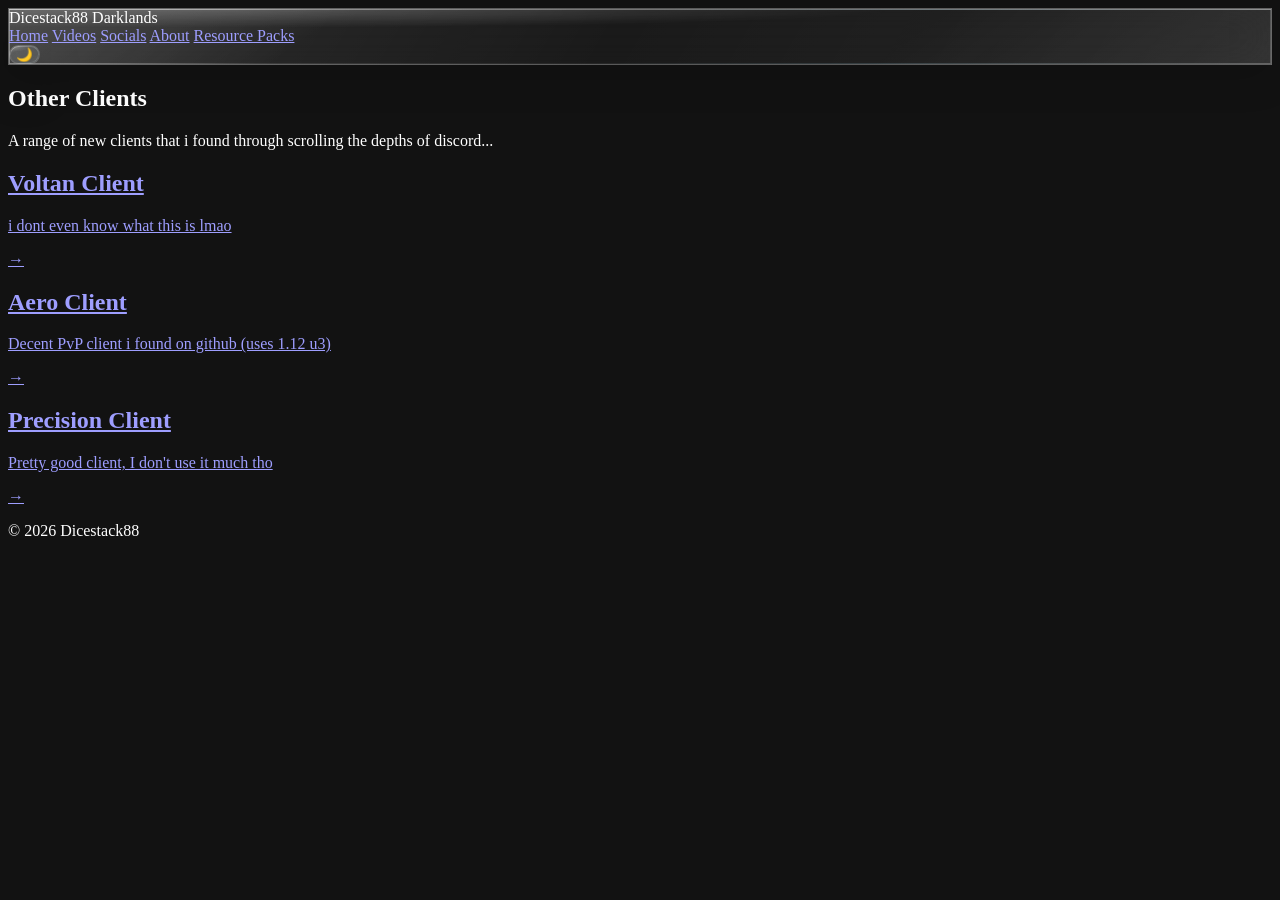
==== otherclients.html @ ae4d4570 "Apply Liquid Glass theme to otherclients.html" ====
<!DOCTYPE html>
<html lang="en">
<head>
  <meta charset="UTF-8">
  <meta name="viewport" content="width=device-width, initial-scale=1.0">
  <title>Clients - Dicestack88 Darklands</title>
  <link rel="stylesheet" href="styles.css">
  <link rel="stylesheet" href="liquid-glass.css">
  <link href="https://fonts.googleapis.com/css2?family=Inter:wght@400;600;700&family=Orbitron:wght@500&display=swap" rel="stylesheet">
</head>
<body>

  <!-- Navbar -->
  <header class="navbar">
    <div class="logo">Dicestack88 Darklands</div>
    <nav>
      <a href="index.html">Home</a>
      <a href="videos.html">Videos</a>
      <a href="socials.html">Socials</a>
      <a href="about.html">About</a>
      <a href="resourcepacks.html">Resource Packs</a>
    </nav>
    <button id="themeToggle" class="theme-toggle" title="Toggle dark/light mode" aria-label="Toggle dark/light mode">🌙</button>
  </header>

  <!-- Animated Background -->
  <div class="animated-bg">
    <div class="gradient-orb orb-1"></div>
    <div class="gradient-orb orb-2"></div>
    <div class="gradient-orb orb-3"></div>
  </div>

  <!-- Page Content -->
  <section class="page">
    <h1>Other Clients</h1>
    <p>A range of new clients that i found through scrolling the depths of discord...</p>

    <div class="client-list">

      <a href="https://dicestack88.github.io/files/voltan-launcher.html" class="client-card resent">
        <div>
          <h2>Voltan Client</h2>
          <p>i dont even know what this is lmao</p>
        </div>
        <span class="launch">→</span>
      </a>

      <a href="https://dicestack88.github.io/AeroClient" class="client-card eb">
        <div>
          <h2>Aero Client</h2>
          <p>Decent PvP client i found on github (uses 1.12 u3)</p>
        </div>
        <span class="launch">→</span>
      </a>

      <a href="https://dicestack88.github.io/PrecisionOffline.html" class="client-card modern">
        <div>
          <h2>Precision Client</h2>
          <p>Pretty good client, I don't use it much tho</p>
        </div>
        <span class="launch">→</span>
      </a>

    </div>
  </section>

  <!-- Footer -->
  <footer class="footer">
    <p>© 2026 Dicestack88</p>
  </footer>

  <script src="theme.js"></script>
  <script src="liquid-glass.js"></script>
</body>
</html>
---- liquid-glass.css ----
/* Liquid Glass — progressive enhancement for Dicestack88 Darklands.
   Uses layered lighting, edge reflections, displacement refraction and pointer-responsive highlights. */
:root {
  --lg-tint: rgba(235, 246, 255, .075);
  --lg-tint-strong: rgba(235, 246, 255, .13);
  --lg-edge: rgba(255, 255, 255, .28);
  --lg-edge-soft: rgba(255, 255, 255, .11);
  --lg-shadow: 0 18px 55px rgba(0, 0, 0, .24), inset 0 1px 0 rgba(255,255,255,.2);
  --lg-blur: 24px;
}
body.light-mode {
  --lg-tint: rgba(255,255,255,.43);
  --lg-tint-strong: rgba(255,255,255,.62);
  --lg-edge: rgba(255,255,255,.8);
  --lg-edge-soft: rgba(25,45,65,.12);
  --lg-shadow: 0 18px 55px rgba(35,55,80,.12), inset 0 1px 0 rgba(255,255,255,.9);
}
html { color-scheme: dark; }
body.light-mode { color-scheme: light; }

/* The filter is injected by liquid-glass.js. Keep effects on the glass surface,
   not on the text, so labels stay sharp and accessible. */
.lg-surface, .navbar, .glass-card, .card, .experience-panel, .feature-card,
.theme-toggle, .btn, .panel, .yt-card, .split-card, .player-box, .cta-inner,
.stat, .hero-badge, .tag, .status {
  position: relative;
  isolation: isolate;
  background-color: var(--lg-tint);
  border: 1px solid var(--lg-edge-soft);
  box-shadow: var(--lg-shadow);
  -webkit-backdrop-filter: blur(var(--lg-blur)) saturate(1.65);
  backdrop-filter: blur(var(--lg-blur)) saturate(1.65);
}
.navbar, body > nav {
  border-color: var(--lg-edge);
  background: linear-gradient(120deg, rgba(255,255,255,.13), rgba(255,255,255,.035) 48%, rgba(255,255,255,.085));
  box-shadow: 0 10px 40px rgba(0,0,0,.15), inset 0 1px 0 rgba(255,255,255,.34), inset 0 -1px 0 rgba(255,255,255,.06);
}
.navbar::before, .glass-card::before, .card::before, .experience-panel::before,
.feature-card::before, .theme-toggle::before, .btn::before, .panel::before,
.yt-card::before, .split-card::before, .player-box::before, .cta-inner::before,
.stat::before, .hero-badge::before, .tag::before, .status::before, .lg-surface::before {
  content: "";
  position: absolute;
  inset: 0;
  z-index: -1;
  pointer-events: none;
  border-radius: inherit;
  background:
    radial-gradient(140% 90% at var(--lg-x, 18%) var(--lg-y, 0%), rgba(255,255,255,.26), transparent 38%),
    linear-gradient(145deg, rgba(255,255,255,.18), transparent 26%, transparent 68%, rgba(255,255,255,.075));
  opacity: .85;
}
.navbar::after, .glass-card::after, .card::after, .experience-panel::after,
.feature-card::after, .theme-toggle::after, .btn::after, .panel::after,
.yt-card::after, .split-card::after, .player-box::after, .cta-inner::after,
.stat::after, .hero-badge::after, .tag::after, .status::after, .lg-surface::after {
  content: "";
  position: absolute;
  inset: 0;
  z-index: -1;
  pointer-events: none;
  border-radius: inherit;
  padding: 1px;
  background: linear-gradient(135deg, rgba(255,255,255,.62), rgba(255,255,255,.08) 23%, transparent 48%, rgba(135,220,255,.16) 70%, rgba(255,255,255,.28));
  -webkit-mask: linear-gradient(#000 0 0) content-box, linear-gradient(#000 0 0);
  -webkit-mask-composite: xor;
  mask-composite: exclude;
  opacity: .7;
}
.glass-card, .card, .feature-card, .panel, .yt-card, .split-card, .player-box, .stat {
  overflow: hidden;
  border-radius: 24px;
  transition: transform .35s cubic-bezier(.2,.8,.2,1), box-shadow .35s ease, border-color .35s ease, background-color .35s ease;
}
.glass-card:hover, .card:hover, .feature-card:hover, .panel:hover, .yt-card:hover,
.split-card:hover, .player-box:hover {
  transform: translateY(-4px);
  border-color: rgba(255,255,255,.4);
  box-shadow: 0 24px 65px rgba(0,0,0,.3), inset 0 1px 0 rgba(255,255,255,.28);
}
.theme-toggle, .btn, .hero-badge, .tag, .status {
  border-radius: 999px;
}
.theme-toggle, .btn {
  overflow: hidden;
  -webkit-backdrop-filter: blur(28px) saturate(1.8);
  backdrop-filter: blur(28px) saturate(1.8);
}
button, a, .glass-card, .card, .yt-card { -webkit-tap-highlight-color: transparent; }
button:focus-visible, a:focus-visible {
  outline: 2px solid rgba(130,220,255,.95);
  outline-offset: 4px;
}
.animated-bg { filter: saturate(1.18); }
.gradient-orb { opacity: .36; }
.hero-title, .hero h1 { text-wrap: balance; }
.footer { border-color: var(--lg-edge-soft); }
body.light-mode .navbar, body.light-mode > nav {
  background: linear-gradient(120deg, rgba(255,255,255,.76), rgba(255,255,255,.43) 48%, rgba(255,255,255,.62));
}
body.light-mode .glass-card, body.light-mode .card, body.light-mode .experience-panel,
body.light-mode .feature-card, body.light-mode .theme-toggle, body.light-mode .panel,
body.light-mode .yt-card, body.light-mode .split-card, body.light-mode .player-box,
body.light-mode .cta-inner, body.light-mode .stat {
  color: #101820;
}
/* Apple-like floating dock treatment on the standalone creator page. */
body > nav {
  border-radius: 0 0 26px 26px;
}
.yt-card .thumb, .player-box img { border-radius: 18px; }
@supports (backdrop-filter: blur(1px)) {
  .navbar, .glass-card, .card, .experience-panel, .feature-card, .theme-toggle,
  .btn, .panel, .yt-card, .split-card, .player-box, .cta-inner, .stat, .hero-badge, .tag, .status {
    backdrop-filter: blur(var(--lg-blur)) saturate(1.7);
  }
}
@media (max-width: 700px) {
  :root { --lg-blur: 18px; }
  .navbar { padding-left: 18px !important; padding-right: 18px !important; }
  .glass-card, .card, .feature-card, .panel, .yt-card, .split-card, .player-box { border-radius: 20px; }
}
@media (prefers-reduced-motion: reduce) {
  *, *::before, *::after { scroll-behavior: auto !important; animation-duration: .01ms !important; animation-iteration-count: 1 !important; transition-duration: .01ms !important; }
}
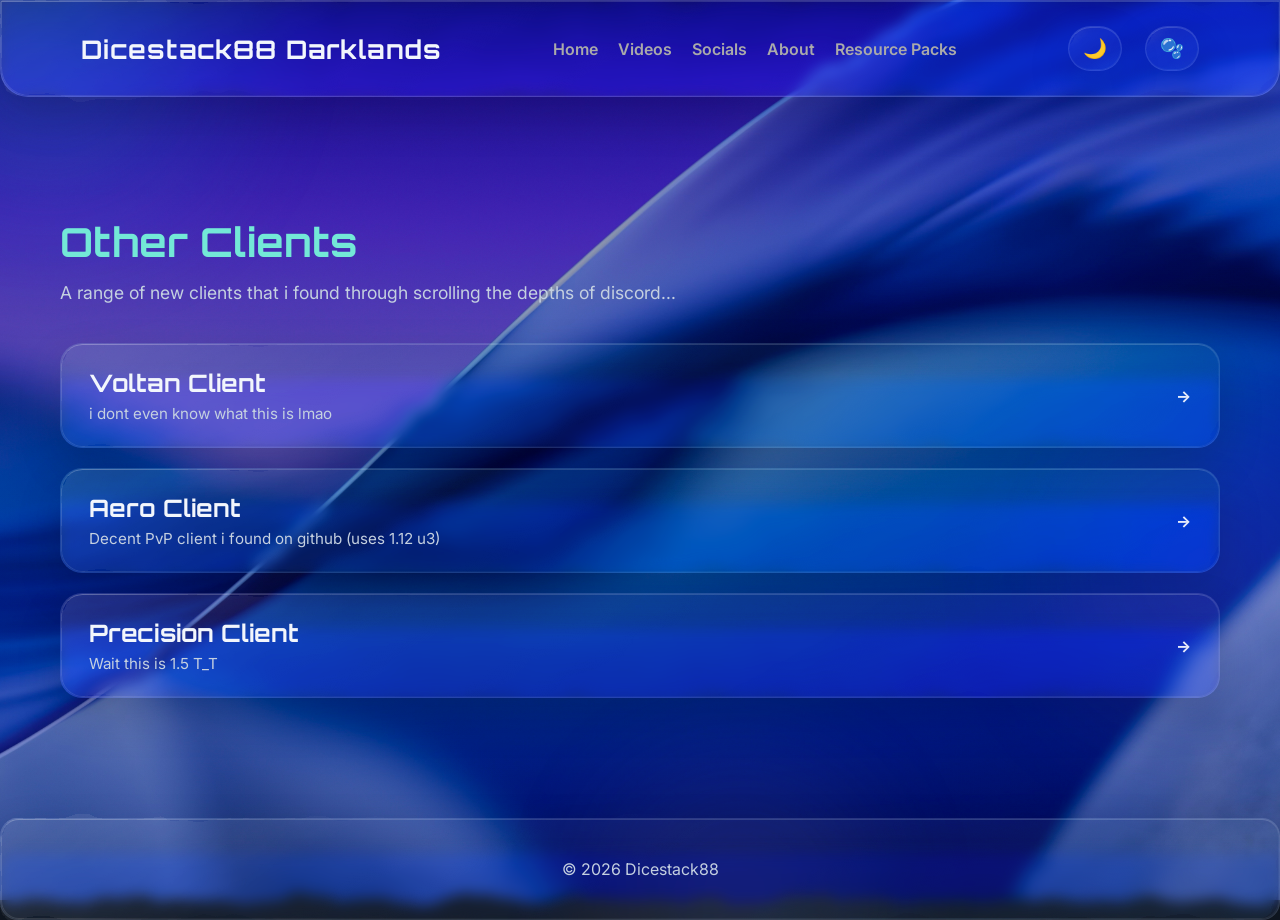
==== commit df2331aa: "w" ====
--- a/otherclients.html
+++ b/otherclients.html
@@ -56,7 +56,7 @@
       <a href="https://dicestack88.github.io/PrecisionOffline.html" class="client-card modern">
         <div>
           <h2>Precision Client</h2>
-          <p>Pretty good client, I don't use it much tho</p>
+          <p>Wait this is 1.5 T_T</p>
         </div>
         <span class="launch">→</span>
       </a>
--- a/styles.css
+++ b/styles.css
@@ -0,0 +1,1103 @@
+@import url('https://fonts.googleapis.com/css2?family=Inter:wght@400;600;700&family=Orbitron:wght@500&display=swap');
+
+/* ===== CSS Variables ===== */
+:root {
+  --primary: #00ffbf;
+  --primary-dark: #00cc99;
+  --bg: #101722;
+  --bg-light: #202c3b;
+  --text: #ffffff;
+  --text-muted: #aaa;
+  --glass-bg: rgba(255, 255, 255, 0.1);
+  --glass-border: rgba(255, 255, 255, 0.2);
+}
+
+body.light-mode {
+  --primary: #00cc99;
+  --primary-dark: #009977;
+  --bg: #f3f7fc;
+  --bg-light: #ffffff;
+  --text: #1a1a1a;
+  --text-muted: #555;
+  --glass-bg: rgba(0, 0, 0, 0.05);
+  --glass-border: rgba(0, 0, 0, 0.1);
+}
+
+/* ===== Global ===== */
+* {
+  margin: 0;
+  padding: 0;
+  box-sizing: border-box;
+}
+
+html {
+  scroll-behavior: smooth;
+}
+
+body {
+  font-family: 'Inter', sans-serif;
+  background: var(--bg);
+  color: var(--text);
+  transition: background 0.5s ease, color 0.5s ease;
+  position: relative;
+  overflow-x: hidden;
+}
+
+a {
+  text-decoration: none;
+  color: var(--text);
+}
+
+/* ===== Animated Background ===== */
+.animated-bg {
+  position: fixed;
+  top: 0;
+  left: 0;
+  width: 100%;
+  height: 100%;
+  z-index: -1;
+  pointer-events: none;
+  background: var(--bg);
+}
+
+.gradient-orb {
+  position: absolute;
+  border-radius: 50%;
+  filter: blur(80px);
+  opacity: 0.3;
+  animation: float 20s ease-in-out infinite;
+}
+
+.orb-1 {
+  width: 300px;
+  height: 300px;
+  background: linear-gradient(135deg, #00ffbf, #00cc99);
+  top: -100px;
+  left: -100px;
+  animation-duration: 20s;
+}
+
+.orb-2 {
+  width: 250px;
+  height: 250px;
+  background: linear-gradient(135deg, #0099ff, #00ffbf);
+  top: 50%;
+  right: -50px;
+  animation-duration: 25s;
+  animation-delay: 5s;
+}
+
+.orb-3 {
+  width: 200px;
+  height: 200px;
+  background: linear-gradient(135deg, #9d4edd, #00ffbf);
+  bottom: -100px;
+  left: 50%;
+  animation-duration: 30s;
+  animation-delay: 10s;
+}
+
+@keyframes float {
+  0%, 100% { transform: translate(0, 0); }
+  25% { transform: translate(30px, -30px); }
+  50% { transform: translate(-20px, 20px); }
+  75% { transform: translate(20px, -20px); }
+}
+
+/* ===== Navbar ===== */
+.navbar {
+  display: flex;
+  justify-content: space-between;
+  align-items: center;
+  padding: 25px 80px;
+  background: var(--glass-bg);
+  backdrop-filter: blur(20px);
+  border-bottom: 1px solid var(--glass-border);
+  position: sticky;
+  top: 0;
+  z-index: 100;
+  transition: all 0.3s ease;
+  flex-wrap: wrap;
+  gap: 15px;
+}
+
+.logo {
+  font-family: 'Orbitron', sans-serif;
+  font-size: 1.6rem;
+  color: var(--primary);
+  font-weight: 700;
+  letter-spacing: 1px;
+}
+
+.navbar nav {
+  display: flex;
+  gap: 20px;
+  flex: 1;
+  justify-content: center;
+}
+
+.navbar nav a {
+  font-weight: 600;
+  color: var(--text-muted);
+  transition: all 0.3s ease;
+  position: relative;
+}
+
+.navbar nav a:hover {
+  color: var(--primary);
+}
+
+.navbar nav a::after {
+  content: '';
+  position: absolute;
+  bottom: -5px;
+  left: 0;
+  width: 0;
+  height: 2px;
+  background: var(--primary);
+  transition: width 0.3s ease;
+}
+
+.navbar nav a:hover::after {
+  width: 100%;
+}
+
+/* ===== Theme Toggle ===== */
+.theme-toggle {
+  background: var(--glass-bg);
+  border: 1px solid var(--glass-border);
+  color: var(--primary);
+  padding: 10px 14px;
+  border-radius: 8px;
+  cursor: pointer;
+  font-size: 1.2rem;
+  transition: all 0.3s ease;
+  backdrop-filter: blur(10px);
+}
+
+.theme-toggle:hover {
+  background: var(--primary);
+  color: var(--bg);
+  transform: scale(1.1) rotate(20deg);
+}
+
+/* ===== Hero (Home Page) ===== */
+.hero {
+  text-align: center;
+  padding: 200px 20px 120px;
+  position: relative;
+  z-index: 1;
+}
+
+.hero-title {
+  font-size: 3.5rem;
+  font-family: 'Orbitron', sans-serif;
+  margin-bottom: 20px;
+  background: linear-gradient(135deg, var(--primary), #0099ff);
+  -webkit-background-clip: text;
+  -webkit-text-fill-color: transparent;
+  background-clip: text;
+  animation: slideDown 0.8s ease-out;
+}
+
+.hero-subtitle {
+  color: var(--text-muted);
+  margin-bottom: 40px;
+  font-size: 1.2rem;
+  animation: slideUp 0.8s ease-out 0.2s both;
+}
+
+@keyframes slideDown {
+  from {
+    opacity: 0;
+    transform: translateY(-30px);
+  }
+  to {
+    opacity: 1;
+    transform: translateY(0);
+  }
+}
+
+@keyframes slideUp {
+  from {
+    opacity: 0;
+    transform: translateY(30px);
+  }
+  to {
+    opacity: 1;
+    transform: translateY(0);
+  }
+}
+
+/* ===== Cards Section (Home Page) ===== */
+.sections {
+  max-width: 1100px;
+  margin: auto;
+  padding: 60px 40px;
+  display: grid;
+  grid-template-columns: repeat(2, 1fr);
+  gap: 30px;
+  position: relative;
+  z-index: 1;
+}
+
+.card {
+  padding: 40px;
+  border-radius: 18px;
+  min-height: 180px;
+  transition: all 0.4s cubic-bezier(0.4, 0, 0.2, 1);
+  display: flex;
+  flex-direction: column;
+  justify-content: flex-end;
+  position: relative;
+  overflow: hidden;
+  border: 1px solid rgba(255, 255, 255, 0.1);
+}
+
+.card::before {
+  content: '';
+  position: absolute;
+  inset: 0;
+  background: linear-gradient(135deg, transparent, rgba(255, 255, 255, 0.1));
+  opacity: 0;
+  transition: opacity 0.4s ease;
+  pointer-events: none;
+}
+
+.card:hover::before {
+  opacity: 1;
+}
+
+.glass-card {
+  background: var(--glass-bg);
+  backdrop-filter: blur(10px);
+  border: 1px solid var(--glass-border);
+}
+
+.card-content {
+  position: relative;
+  z-index: 2;
+}
+
+.card h2 {
+  font-family: 'Orbitron', sans-serif;
+  margin-bottom: 10px;
+  font-size: 1.5rem;
+}
+
+.card p {
+  color: var(--text-muted);
+  font-size: 0.95rem;
+}
+
+.card1 { 
+  background: linear-gradient(135deg, rgba(31, 41, 51, 0.8), rgba(0, 255, 191, 0.1));
+}
+.card2 { 
+  background: linear-gradient(135deg, rgba(43, 45, 66, 0.8), rgba(0, 153, 255, 0.1));
+}
+.card3 { 
+  background: linear-gradient(135deg, rgba(40, 54, 24, 0.8), rgba(157, 78, 221, 0.1));
+}
+.card4 { 
+  background: linear-gradient(135deg, rgba(58, 12, 163, 0.8), rgba(0, 255, 191, 0.1));
+}
+
+.card:hover {
+  transform: translateY(-12px) scale(1.02);
+  box-shadow: 0 20px 40px rgba(0, 255, 191, 0.2);
+  border-color: var(--primary);
+  backdrop-filter: blur(20px);
+}
+
+/* ===== Page Layout ===== */
+.page {
+  max-width: 1200px;
+  margin: 80px auto;
+  padding: 40px 20px;
+  position: relative;
+  z-index: 1;
+}
+
+.page h1 {
+  font-family: 'Orbitron', sans-serif;
+  font-size: 2.5rem;
+  margin-bottom: 15px;
+  color: var(--primary);
+}
+
+.page > p {
+  color: var(--text-muted);
+  margin-bottom: 40px;
+  font-size: 1.1rem;
+}
+
+
+.inline-link {
+  color: var(--primary);
+  font-weight: 700;
+  text-decoration: none;
+}
+
+.inline-link:hover {
+  text-decoration: underline;
+}
+
+.videos-status {
+  margin: -20px 0 28px;
+  color: var(--text-muted);
+  font-size: 0.95rem;
+}
+
+.youtube-embed-panel {
+  margin-bottom: 60px;
+  padding: 18px;
+  border: 1px solid var(--glass-border);
+  border-radius: 18px;
+  background: var(--glass-bg);
+  backdrop-filter: blur(12px);
+  box-shadow: 0 18px 45px rgba(0, 0, 0, 0.18);
+}
+
+.youtube-frame-wrap {
+  position: relative;
+  width: 100%;
+  aspect-ratio: 16 / 9;
+  overflow: hidden;
+  border-radius: 14px;
+  background: var(--bg-light);
+}
+
+.youtube-frame-wrap iframe {
+  position: absolute;
+  inset: 0;
+  width: 100%;
+  height: 100%;
+  border: 0;
+}
+
+.youtube-actions {
+  display: flex;
+  align-items: center;
+  justify-content: space-between;
+  gap: 16px;
+  flex-wrap: wrap;
+  margin-top: 18px;
+}
+
+.video-error {
+  grid-column: 1 / -1;
+  padding: 30px;
+  border: 1px solid var(--glass-border);
+  border-radius: 16px;
+  background: var(--glass-bg);
+  backdrop-filter: blur(10px);
+  text-align: center;
+}
+
+.video-error h2 {
+  color: var(--primary);
+  font-family: 'Orbitron', sans-serif;
+  margin-bottom: 12px;
+}
+
+.video-error p {
+  color: var(--text-muted);
+  margin: 0 auto 20px;
+  max-width: 680px;
+  line-height: 1.6;
+}
+
+.channel-link {
+  display: inline-flex;
+  align-items: center;
+  justify-content: center;
+  padding: 12px 20px;
+  border-radius: 999px;
+  background: var(--primary);
+  color: var(--bg);
+  font-weight: 800;
+  text-decoration: none;
+  transition: transform 0.3s ease, box-shadow 0.3s ease;
+}
+
+.channel-link:hover {
+  transform: translateY(-2px);
+  box-shadow: 0 14px 28px rgba(0, 255, 191, 0.24);
+}
+
+/* ===== Filter Controls ===== */
+.filter-controls {
+  display: flex;
+  gap: 15px;
+  margin-bottom: 40px;
+  flex-wrap: wrap;
+}
+
+.filter-btn {
+  background: var(--glass-bg);
+  border: 1px solid var(--glass-border);
+  color: var(--text-muted);
+  padding: 12px 24px;
+  border-radius: 10px;
+  cursor: pointer;
+  font-weight: 600;
+  font-size: 0.95rem;
+  transition: all 0.3s cubic-bezier(0.4, 0, 0.2, 1);
+  backdrop-filter: blur(10px);
+}
+
+.filter-btn:hover {
+  background: var(--primary);
+  color: var(--bg);
+  transform: translateY(-2px);
+  box-shadow: 0 10px 20px rgba(0, 255, 191, 0.2);
+}
+
+.filter-btn.active {
+  background: var(--primary);
+  color: var(--bg);
+  border-color: var(--primary);
+  box-shadow: 0 10px 25px rgba(0, 255, 191, 0.3);
+}
+
+/* ===== Videos Container ===== */
+.videos-container {
+  display: grid;
+  grid-template-columns: repeat(auto-fill, minmax(280px, 1fr));
+  gap: 30px;
+  margin-bottom: 60px;
+}
+
+/* ===== Video Card ===== */
+.video-card {
+  display: flex;
+  flex-direction: column;
+  border-radius: 14px;
+  overflow: hidden;
+  background: var(--glass-bg);
+  backdrop-filter: blur(10px);
+  border: 1px solid var(--glass-border);
+  transition: all 0.4s cubic-bezier(0.4, 0, 0.2, 1);
+  cursor: pointer;
+}
+
+.video-card:hover {
+  transform: translateY(-8px) scale(1.02);
+  border-color: var(--primary);
+  box-shadow: 0 20px 40px rgba(0, 255, 191, 0.2);
+}
+
+.video-thumbnail-link {
+  display: block;
+  overflow: hidden;
+}
+
+.video-thumbnail {
+  position: relative;
+  width: 100%;
+  aspect-ratio: 16 / 9;
+  background: var(--bg-light);
+  overflow: hidden;
+}
+
+.video-thumbnail img {
+  width: 100%;
+  height: 100%;
+  object-fit: cover;
+  transition: transform 0.4s ease;
+}
+
+.video-card:hover .video-thumbnail img {
+  transform: scale(1.08);
+}
+
+.video-overlay {
+  position: absolute;
+  inset: 0;
+  background: rgba(0, 0, 0, 0.4);
+  display: flex;
+  align-items: center;
+  justify-content: center;
+  gap: 15px;
+  opacity: 0;
+  transition: opacity 0.3s ease;
+}
+
+.video-card:hover .video-overlay {
+  opacity: 1;
+}
+
+.play-icon {
+  width: 60px;
+  height: 60px;
+  background: var(--primary);
+  border-radius: 50%;
+  display: flex;
+  align-items: center;
+  justify-content: center;
+  color: var(--bg);
+  font-size: 1.5rem;
+  font-weight: bold;
+  transition: transform 0.3s ease;
+}
+
+.video-card:hover .play-icon {
+  transform: scale(1.15);
+}
+
+.video-type {
+  background: rgba(0, 255, 191, 0.2);
+  color: var(--primary);
+  padding: 6px 14px;
+  border-radius: 20px;
+  font-size: 0.75rem;
+  font-weight: 700;
+  border: 1px solid var(--primary);
+}
+
+/* ===== Video Info ===== */
+.video-info {
+  padding: 20px;
+  flex: 1;
+  display: flex;
+  flex-direction: column;
+}
+
+.video-title {
+  text-decoration: none;
+  margin-bottom: 12px;
+  flex: 1;
+}
+
+.video-title h3 {
+  font-family: 'Orbitron', sans-serif;
+  color: var(--text);
+  font-size: 1.1rem;
+  line-height: 1.4;
+  transition: color 0.3s ease;
+}
+
+.video-card:hover .video-title h3 {
+  color: var(--primary);
+}
+
+.video-date {
+  color: var(--text-muted);
+  font-size: 0.85rem;
+}
+
+/* ===== Socials Page ===== */
+.wide-list {
+  display: flex;
+  flex-direction: column;
+  gap: 20px;
+}
+
+.wide-card {
+  display: flex;
+  justify-content: space-between;
+  align-items: center;
+  padding: 22px 25px;
+  border-radius: 14px;
+  transition: all 0.4s cubic-bezier(0.4, 0, 0.2, 1);
+  color: white;
+  border: 1px solid rgba(255, 255, 255, 0.1);
+  backdrop-filter: blur(10px);
+}
+
+.wide-card:hover {
+  transform: translateX(12px);
+  filter: brightness(1.15);
+  box-shadow: 0 15px 30px rgba(0, 0, 0, 0.3);
+}
+
+.youtube { background: linear-gradient(135deg, #ff0000, #cc0000); }
+.discord { background: linear-gradient(135deg, #5865F2, #4752C4); }
+.reddit { background: linear-gradient(135deg, #ff4500, #cc3300); }
+.instagram { background: linear-gradient(135deg, #e1306c, #b1205d); }
+.twitter { background: linear-gradient(135deg, #1da1f2, #1a7bc0); }
+
+.wide-card-text h3 {
+  font-size: 1.3rem;
+  margin-bottom: 5px;
+  font-weight: 700;
+}
+
+.wide-card-text p {
+  color: rgba(255, 255, 255, 0.9);
+  font-size: 0.95rem;
+}
+
+.wide-card img {
+  width: 55px;
+  height: 55px;
+  object-fit: cover;
+  border-radius: 10px;
+  background: rgba(0, 0, 0, 0.2);
+  padding: 6px;
+}
+
+/* ===== Clients Page ===== */
+.client-list {
+  display: flex;
+  flex-direction: column;
+  gap: 20px;
+}
+
+.client-card {
+  display: flex;
+  justify-content: space-between;
+  align-items: center;
+  padding: 26px 30px;
+  border-radius: 16px;
+  transition: all 0.4s cubic-bezier(0.4, 0, 0.2, 1);
+  border: 1px solid rgba(255, 255, 255, 0.1);
+  background: var(--glass-bg);
+  backdrop-filter: blur(10px);
+}
+
+.client-card h2 {
+  font-family: 'Orbitron', sans-serif;
+  margin-bottom: 6px;
+}
+
+.client-card p {
+  color: var(--text-muted);
+  font-size: 0.95rem;
+}
+
+.launch {
+  font-weight: bold;
+  opacity: 0.9;
+}
+
+.client-card:hover {
+  transform: translateX(12px);
+  filter: brightness(1.1);
+  border-color: var(--primary);
+  box-shadow: 0 15px 30px rgba(0, 255, 191, 0.15);
+}
+
+.eb { background: linear-gradient(135deg, #00b4d8, #0096c0); }
+.modern { background: linear-gradient(135deg, #7209b7, #5a0a8a); }
+.tuff { background: linear-gradient(135deg, #f72585, #c41e5f); }
+.resent { background: linear-gradient(135deg, #2a9d8f, #207a67); }
+.launcher { background: linear-gradient(135deg, #fca311, #d68404); }
+
+.eb:hover { box-shadow: 0 0 30px rgba(0, 180, 216, 0.5); }
+.modern:hover { box-shadow: 0 0 30px rgba(114, 9, 183, 0.5); }
+.tuff:hover { box-shadow: 0 0 30px rgba(247, 37, 133, 0.5); }
+.resent:hover { box-shadow: 0 0 30px rgba(42, 157, 143, 0.5); }
+.launcher:hover { box-shadow: 0 0 30px rgba(252, 163, 17, 0.5); }
+
+/* ===== About Page ===== */
+.about-container {
+  display: grid;
+  grid-template-columns: repeat(2, 1fr);
+  gap: 25px;
+}
+
+.about-section {
+  background: var(--glass-bg);
+  backdrop-filter: blur(10px);
+  padding: 30px;
+  border-radius: 14px;
+  border: 1px solid var(--glass-border);
+  transition: all 0.4s cubic-bezier(0.4, 0, 0.2, 1);
+}
+
+.about-section:hover {
+  transform: translateY(-8px);
+  border-color: var(--primary);
+  box-shadow: 0 15px 30px rgba(0, 255, 191, 0.2);
+  background: linear-gradient(135deg, rgba(0, 255, 191, 0.1), rgba(0, 153, 255, 0.05));
+}
+
+.about-section h2 {
+  font-family: 'Orbitron', sans-serif;
+  font-size: 1.3rem;
+  margin-bottom: 15px;
+  color: var(--primary);
+}
+
+.about-section p {
+  color: var(--text-muted);
+  line-height: 1.6;
+}
+
+/* ===== Footer ===== */
+.footer {
+  text-align: center;
+  padding: 40px;
+  margin-top: 60px;
+  border-top: 1px solid var(--glass-border);
+  color: var(--text-muted);
+  background: var(--glass-bg);
+  backdrop-filter: blur(10px);
+  position: relative;
+  z-index: 1;
+}
+
+/* ===== No Results ===== */
+.no-results {
+  text-align: center;
+  padding: 80px 20px;
+  color: var(--text-muted);
+}
+
+.no-results p {
+  font-size: 1.2rem;
+}
+
+/* ===== Mobile ===== */
+@media (max-width: 1024px) {
+  .videos-container {
+    grid-template-columns: repeat(auto-fill, minmax(240px, 1fr));
+    gap: 20px;
+  }
+}
+
+@media (max-width: 800px) {
+  .sections {
+    grid-template-columns: 1fr;
+  }
+
+  .about-container {
+    grid-template-columns: 1fr;
+  }
+}
+
+@media (max-width: 768px) {
+  .navbar {
+    padding: 20px 30px;
+    gap: 10px;
+  }
+
+  .navbar nav {
+    order: 3;
+    width: 100%;
+    flex-direction: column;
+    gap: 10px;
+    justify-content: flex-start;
+  }
+
+  .page {
+    margin: 40px auto;
+    padding: 20px;
+  }
+
+  .page h1 {
+    font-size: 2rem;
+  }
+
+  .hero-title {
+    font-size: 2.2rem;
+  }
+
+  .videos-container {
+    grid-template-columns: repeat(auto-fill, minmax(180px, 1fr));
+    gap: 15px;
+  }
+
+  .filter-controls {
+    gap: 10px;
+  }
+
+  .filter-btn {
+    padding: 10px 16px;
+    font-size: 0.85rem;
+  }
+
+  .wide-card {
+    flex-direction: column;
+    align-items: flex-start;
+    gap: 10px;
+  }
+
+  .client-card {
+    flex-direction: column;
+    align-items: flex-start;
+    gap: 10px;
+  }
+
+  .launch {
+    align-self: flex-end;
+  }
+}
+
+@media (max-width: 480px) {
+  .navbar {
+    padding: 15px 15px;
+  }
+
+  .logo {
+    font-size: 1.2rem;
+  }
+
+  .page h1 {
+    font-size: 1.5rem;
+  }
+
+  .hero-title {
+    font-size: 1.8rem;
+  }
+
+  .videos-container {
+    grid-template-columns: repeat(auto-fill, minmax(150px, 1fr));
+    gap: 12px;
+  }
+
+  .video-info {
+    padding: 12px;
+  }
+
+  .video-title h3 {
+    font-size: 0.9rem;
+  }
+
+  .orb-1 {
+    width: 150px;
+    height: 150px;
+  }
+
+  .orb-2 {
+    width: 100px;
+    height: 100px;
+  }
+
+  .orb-3 {
+    width: 80px;
+    height: 80px;
+  }
+
+  .sections {
+    padding: 30px 20px;
+  }
+
+  .about-container {
+    gap: 15px;
+  }
+
+  .about-section {
+    padding: 20px;
+  }
+
+  .wide-card {
+    padding: 16px;
+  }
+
+  .client-card {
+    padding: 16px;
+  }
+}
+
+/* ===== Professional Homepage Enhancements ===== */
+.hero {
+  min-height: 72vh;
+  display: flex;
+  flex-direction: column;
+  align-items: center;
+  justify-content: center;
+  padding-top: 150px;
+}
+
+.hero::before {
+  content: '';
+  position: absolute;
+  width: min(680px, 85vw);
+  height: min(680px, 85vw);
+  border: 1px solid rgba(0, 255, 191, 0.18);
+  border-radius: 50%;
+  background: radial-gradient(circle, rgba(0, 255, 191, 0.12), transparent 60%);
+  z-index: -1;
+  animation: pulseGlow 6s ease-in-out infinite;
+}
+
+.hero-badge,
+.eyebrow {
+  color: var(--primary);
+  font-weight: 700;
+  letter-spacing: 0.12em;
+  text-transform: uppercase;
+}
+
+.hero-badge {
+  margin-bottom: 22px;
+  padding: 10px 16px;
+  border: 1px solid var(--glass-border);
+  border-radius: 999px;
+  background: var(--glass-bg);
+  backdrop-filter: blur(14px);
+  box-shadow: 0 10px 40px rgba(0, 255, 191, 0.08);
+  animation: slideDown 0.8s ease-out both;
+}
+
+.hero-subtitle {
+  max-width: 680px;
+  margin-left: auto;
+  margin-right: auto;
+  line-height: 1.7;
+}
+
+.hero-actions,
+.hero-stats {
+  display: flex;
+  justify-content: center;
+  flex-wrap: wrap;
+  gap: 16px;
+  animation: slideUp 0.8s ease-out 0.35s both;
+}
+
+.btn {
+  display: inline-flex;
+  align-items: center;
+  justify-content: center;
+  min-width: 155px;
+  padding: 14px 22px;
+  border-radius: 999px;
+  font-weight: 800;
+  transition: transform 0.3s ease, box-shadow 0.3s ease, background 0.3s ease;
+}
+
+.btn:hover,
+.btn:focus-visible {
+  transform: translateY(-3px);
+}
+
+.btn-primary {
+  color: var(--bg);
+  background: linear-gradient(135deg, var(--primary), #0099ff);
+  box-shadow: 0 14px 30px rgba(0, 255, 191, 0.25);
+}
+
+.btn-secondary {
+  color: var(--text);
+  background: var(--glass-bg);
+  border: 1px solid var(--glass-border);
+  backdrop-filter: blur(12px);
+}
+
+.hero-stats {
+  margin-top: 34px;
+}
+
+.hero-stats div {
+  min-width: 130px;
+  padding: 18px 22px;
+  border: 1px solid var(--glass-border);
+  border-radius: 18px;
+  background: var(--glass-bg);
+  backdrop-filter: blur(16px);
+}
+
+.hero-stats strong,
+.hero-stats span {
+  display: block;
+}
+
+.hero-stats strong {
+  font-family: 'Orbitron', sans-serif;
+  color: var(--primary);
+  font-size: 1.45rem;
+}
+
+.hero-stats span {
+  color: var(--text-muted);
+  margin-top: 4px;
+  font-size: 0.85rem;
+}
+
+.card-icon {
+  display: inline-grid;
+  place-items: center;
+  width: 42px;
+  height: 42px;
+  margin-bottom: 18px;
+  border-radius: 14px;
+  background: rgba(255, 255, 255, 0.12);
+  color: var(--primary);
+  font-weight: 900;
+  font-size: 1.2rem;
+}
+
+.card-link {
+  display: inline-block;
+  margin-top: 16px;
+  color: var(--primary);
+  font-weight: 800;
+}
+
+.experience-panel {
+  max-width: 1100px;
+  margin: 20px auto 80px;
+  padding: 42px;
+  border: 1px solid var(--glass-border);
+  border-radius: 28px;
+  background: linear-gradient(135deg, var(--glass-bg), rgba(0, 255, 191, 0.06));
+  backdrop-filter: blur(18px);
+  position: relative;
+  z-index: 1;
+}
+
+.experience-panel h2 {
+  max-width: 720px;
+  margin: 8px 0 28px;
+  font-family: 'Orbitron', sans-serif;
+  font-size: clamp(1.8rem, 4vw, 2.8rem);
+}
+
+.feature-grid {
+  display: grid;
+  grid-template-columns: repeat(3, 1fr);
+  gap: 18px;
+}
+
+.feature-card {
+  padding: 24px;
+  border: 1px solid var(--glass-border);
+  border-radius: 20px;
+  background: rgba(255, 255, 255, 0.06);
+}
+
+.feature-card span {
+  font-size: 1.8rem;
+}
+
+.feature-card h3 {
+  margin: 14px 0 8px;
+  font-family: 'Orbitron', sans-serif;
+}
+
+.feature-card p {
+  color: var(--text-muted);
+  line-height: 1.6;
+}
+
+@keyframes pulseGlow {
+  0%, 100% { transform: scale(0.96); opacity: 0.6; }
+  50% { transform: scale(1.04); opacity: 1; }
+}
+
+@media (max-width: 760px) {
+  .hero {
+    min-height: auto;
+    padding-top: 110px;
+  }
+
+  .hero-actions,
+  .hero-stats {
+    flex-direction: column;
+    align-items: stretch;
+  }
+
+  .feature-grid {
+    grid-template-columns: 1fr;
+  }
+
+  .experience-panel {
+    margin-left: 20px;
+    margin-right: 20px;
+    padding: 28px;
+  }
+}
--- a/liquid-glass.css
+++ b/liquid-glass.css
@@ -123,4 +123,568 @@
 }
 @media (prefers-reduced-motion: reduce) {
   *, *::before, *::after { scroll-behavior: auto !important; animation-duration: .01ms !important; animation-iteration-count: 1 !important; transition-duration: .01ms !important; }
-}+}
+/* Gentle displacement bends the reflected highlight itself, suggesting optical thickness. */
+.lg-svg-filter-supported .lg-surface::before { filter: url(#liquidGlassRefraction); }
+
+
+/* === Pass 2: make the material visibly translucent ===
+   Explicitly override legacy card fills (including .card1–.card4), which otherwise
+   paint opaque gradients over the glass material. */
+:root {
+  --lg-tint: rgba(210, 232, 255, .035);
+  --lg-tint-strong: rgba(210, 232, 255, .075);
+  --lg-edge: rgba(255, 255, 255, .42);
+  --lg-edge-soft: rgba(255, 255, 255, .16);
+  --lg-blur: 13px;
+}
+body.light-mode {
+  --lg-tint: rgba(255, 255, 255, .20);
+  --lg-tint-strong: rgba(255, 255, 255, .32);
+  --lg-edge: rgba(255, 255, 255, .72);
+  --lg-edge-soft: rgba(35, 55, 75, .14);
+}
+.navbar, .navbar .theme-toggle, .glass-card, .card, .card1, .card2, .card3, .card4,
+.experience-panel, .feature-card, .panel, .youtube-embed-panel, .video-error,
+.video-card, .filter-btn, .yt-card, .split-card, .player-box, .cta-inner,
+.stat, .hero-badge, .tag, .status, .btn, .theme-toggle, .lg-surface {
+  background: var(--lg-tint) !important;
+  background-image: none;
+  -webkit-backdrop-filter: blur(var(--lg-blur)) saturate(1.85) contrast(1.04);
+  backdrop-filter: blur(var(--lg-blur)) saturate(1.85) contrast(1.04);
+  border-color: var(--lg-edge-soft);
+}
+.navbar, body > nav {
+  background: rgba(190, 220, 255, .055) !important;
+  border: 1px solid var(--lg-edge) !important;
+  border-radius: 0 0 28px 28px;
+  box-shadow: 0 14px 44px rgba(0,0,0,.16), inset 0 1px 0 rgba(255,255,255,.36), inset 0 -1px 0 rgba(255,255,255,.08);
+}
+.card::before, .navbar::before, .glass-card::before, .lg-surface::before {
+  z-index: 0;
+  opacity: 1;
+  background:
+    radial-gradient(125% 110% at var(--lg-x, 20%) var(--lg-y, 0%), rgba(255,255,255,.20), transparent 43%),
+    linear-gradient(145deg, rgba(255,255,255,.12), transparent 30%, transparent 72%, rgba(160,220,255,.055));
+}
+.card::after, .navbar::after, .glass-card::after, .lg-surface::after { z-index: 0; }
+.card > *, .navbar > *, .glass-card > *, .lg-surface > * { position: relative; z-index: 1; }
+.theme-toggle, .btn, .filter-btn, .hero-badge, .tag, .status { border-radius: 999px; }
+.card1, .card2, .card3, .card4 {
+  background: rgba(225,240,255,.035) !important;
+}
+body.light-mode .navbar, body.light-mode > nav {
+  background: rgba(255,255,255,.30) !important;
+}
+body.light-mode .card1, body.light-mode .card2, body.light-mode .card3, body.light-mode .card4 {
+  background: rgba(255,255,255,.24) !important;
+}
+
+
+/* === Pass 3: stronger material definition and true-backdrop-filter attempt === */
+:root {
+  --lg-tint: rgba(218, 235, 255, .025);
+  --lg-tint-strong: rgba(218, 235, 255, .055);
+  --lg-blur: 11px;
+}
+body.light-mode {
+  --lg-tint: rgba(255, 255, 255, .16);
+  --lg-tint-strong: rgba(255, 255, 255, .26);
+}
+.lg-surface {
+  background-color: var(--lg-tint) !important;
+  background-image: none;
+  border: 1px solid var(--lg-edge-soft);
+  box-shadow: 0 16px 48px rgba(0,0,0,.18), inset 0 1px 0 rgba(255,255,255,.25), inset 0 -1px 0 rgba(255,255,255,.035);
+  -webkit-backdrop-filter: blur(var(--lg-blur)) saturate(1.9) contrast(1.035);
+  backdrop-filter: blur(var(--lg-blur)) saturate(1.9) contrast(1.035);
+}
+.lg-surface::before {
+  z-index: 0;
+  opacity: .95;
+  background:
+    radial-gradient(130% 120% at var(--lg-x, 18%) var(--lg-y, 0%), rgba(255,255,255,.19), transparent 42%),
+    linear-gradient(155deg, rgba(255,255,255,.13) 0%, rgba(255,255,255,.025) 20%, transparent 48%, rgba(140,205,255,.045) 76%, rgba(255,255,255,.07) 100%);
+}
+.lg-surface::after { z-index: 0; opacity: .88; }
+.lg-surface > * { position: relative; z-index: 1; }
+.lg-surface :is(img, video, iframe) { position: relative; z-index: 1; }
+.lg-surface:is(.card1,.card2,.card3,.card4) { background: rgba(218,235,255,.025) !important; }
+.lg-surface:is(.navbar, .theme-toggle, .btn, .filter-btn, .hero-badge, .tag, .status) {
+  border-radius: 999px;
+}
+.lg-surface:is(.navbar, body > nav) {
+  border-radius: 0 0 28px 28px;
+  background: rgba(190,220,255,.035) !important;
+}
+.lg-surface:is(.card, .glass-card, .panel, .youtube-embed-panel, .video-error,
+.video-card, .yt-card, .split-card, .player-box, .cta-inner, .experience-panel,
+.feature-card, .social-card, .resource-card) { overflow: hidden; }
+.lg-surface:hover {
+  border-color: rgba(255,255,255,.38);
+  box-shadow: 0 22px 60px rgba(0,0,0,.24), inset 0 1px 0 rgba(255,255,255,.32);
+}
+body.light-mode .lg-surface {
+  background-color: rgba(255,255,255,.17) !important;
+  box-shadow: 0 18px 48px rgba(30,50,75,.10), inset 0 1px 0 rgba(255,255,255,.85);
+}
+body.light-mode .lg-surface::before {
+  background:
+    radial-gradient(130% 120% at var(--lg-x, 18%) var(--lg-y, 0%), rgba(255,255,255,.66), transparent 42%),
+    linear-gradient(155deg, rgba(255,255,255,.48), rgba(255,255,255,.06) 34%, transparent 70%, rgba(125,175,220,.07));
+}
+/* Experimental actual backdrop displacement. This is enabled only when the browser
+   reports SVG url() support in backdrop-filter; otherwise blur/saturation is retained. */
+.lg-refraction-supported .lg-surface {
+  -webkit-backdrop-filter: url(#liquidGlassRefraction) blur(11px) saturate(1.9);
+  backdrop-filter: url(#liquidGlassRefraction) blur(11px) saturate(1.9);
+}
+@media (max-width: 700px) {
+  :root { --lg-blur: 9px; }
+  .lg-surface:is(.navbar, body > nav) { border-radius: 0 0 20px 20px; }
+}
+
+
+/* === Pass 4: consistent Liquid Glass surfaces across every page ===
+   Static studio lighting replaces the distracting cursor-following white spot.
+   Real optical displacement is intentionally not claimed: CSS backdrop-filter
+   does not reliably refract the pixels behind an element across browsers. */
+:root {
+  --lg-tint: rgba(190, 215, 245, .045);
+  --lg-edge: rgba(235, 245, 255, .27);
+  --lg-edge-soft: rgba(220, 235, 255, .16);
+  --lg-blur: 18px;
+}
+body.light-mode {
+  --lg-tint: rgba(255, 255, 255, .28);
+  --lg-edge: rgba(255, 255, 255, .78);
+  --lg-edge-soft: rgba(50, 70, 90, .15);
+}
+.lg-surface {
+  position: relative;
+  isolation: isolate;
+  background: var(--lg-tint) !important;
+  background-image: none !important;
+  border: 1px solid var(--lg-edge-soft) !important;
+  box-shadow: 0 12px 34px rgba(0,0,0,.13), inset 0 1px 0 rgba(255,255,255,.22), inset 0 -1px 0 rgba(255,255,255,.035) !important;
+  -webkit-backdrop-filter: blur(var(--lg-blur)) saturate(1.65);
+  backdrop-filter: blur(var(--lg-blur)) saturate(1.65);
+  transition: background-color .25s ease, border-color .25s ease, box-shadow .25s ease, transform .25s ease;
+}
+.lg-surface::before {
+  content: "";
+  position: absolute;
+  inset: 0;
+  z-index: 0;
+  pointer-events: none;
+  border-radius: inherit;
+  background: linear-gradient(155deg, rgba(255,255,255,.13) 0%, rgba(255,255,255,.035) 16%, transparent 43%, transparent 72%, rgba(155,205,255,.045) 100%);
+  opacity: .85;
+}
+.lg-surface::after {
+  content: "";
+  position: absolute;
+  inset: 0;
+  z-index: 0;
+  pointer-events: none;
+  border-radius: inherit;
+  padding: 1px;
+  background: linear-gradient(135deg, rgba(255,255,255,.48), rgba(255,255,255,.08) 24%, transparent 52%, rgba(175,215,255,.12) 76%, rgba(255,255,255,.20));
+  -webkit-mask: linear-gradient(#000 0 0) content-box, linear-gradient(#000 0 0);
+  -webkit-mask-composite: xor;
+  mask-composite: exclude;
+  opacity: .72;
+}
+.lg-surface > * { position: relative; z-index: 1; }
+.lg-surface:is(.navbar, body > nav) {
+  background: rgba(190,215,245,.055) !important;
+  border-color: var(--lg-edge) !important;
+}
+.lg-surface:is(.card, .glass-card, .client-card, .wide-card, .about-section, .video-card,
+.youtube-embed-panel, .video-error, .experience-panel, .feature-card, .panel, .yt-card,
+.split-card, .player-box, .cta-inner, .resource-card, .social-card) {
+  border-radius: 22px;
+  overflow: hidden;
+}
+.lg-surface:is(.client-card, .wide-card) {
+  padding: 24px 28px;
+  color: var(--text);
+  background-color: rgba(205,225,250,.045) !important;
+}
+.lg-surface.client-card:is(.eb) { background-color: rgba(0,180,216,.075) !important; }
+.lg-surface.client-card:is(.modern) { background-color: rgba(145,90,220,.075) !important; }
+.lg-surface.client-card:is(.tuff) { background-color: rgba(247,37,133,.065) !important; }
+.lg-surface.client-card:is(.resent) { background-color: rgba(42,157,143,.075) !important; }
+.lg-surface.client-card:is(.launcher) { background-color: rgba(252,163,17,.075) !important; }
+.lg-surface.wide-card:is(.youtube) { background-color: rgba(255,40,40,.055) !important; }
+.lg-surface.wide-card:is(.discord) { background-color: rgba(88,101,242,.065) !important; }
+.lg-surface.wide-card:is(.reddit) { background-color: rgba(255,69,0,.055) !important; }
+.lg-surface.wide-card:is(.instagram) { background-color: rgba(225,48,108,.055) !important; }
+.lg-surface.wide-card:is(.twitter) { background-color: rgba(29,161,242,.055) !important; }
+.lg-surface:is(.theme-toggle, .btn, .filter-btn, .hero-badge, .tag, .status, .channel-link) {
+  border-radius: 999px;
+}
+.lg-surface:is(.btn, .filter-btn, .theme-toggle, .client-card, .wide-card, .card, .channel-link) {
+  cursor: pointer;
+}
+.lg-surface:is(a, button):hover {
+  border-color: rgba(240,248,255,.42) !important;
+  box-shadow: 0 16px 38px rgba(0,0,0,.18), inset 0 1px 0 rgba(255,255,255,.28) !important;
+  filter: none;
+}
+.lg-surface:is(.client-card, .wide-card):hover { transform: translateY(-2px); }
+.lg-surface:is(a, button):active { transform: scale(.99); }
+body.light-mode .lg-surface {
+  background-color: rgba(255,255,255,.28) !important;
+  box-shadow: 0 12px 34px rgba(35,55,80,.09), inset 0 1px 0 rgba(255,255,255,.82) !important;
+}
+body.light-mode .lg-surface::before {
+  background: linear-gradient(155deg, rgba(255,255,255,.55), rgba(255,255,255,.12) 32%, transparent 70%, rgba(125,175,220,.06));
+}
+body.light-mode .lg-surface.client-card,
+body.light-mode .lg-surface.wide-card { color: #15202b; }
+.lg-surface :is(img, video, iframe) { position: relative; z-index: 1; }
+@media (max-width: 700px) {
+  :root { --lg-blur: 13px; }
+  .lg-surface:is(.client-card, .wide-card) { padding: 20px; }
+}
+@media (prefers-reduced-motion: reduce) {
+  .lg-surface { transition: none !important; }
+}
+
+/* Small metric tiles and the standalone creator footer use the same material. */
+.lg-surface:is(footer, .footer, .hero-stats > div) {
+  background: var(--lg-tint) !important;
+  background-image: none !important;
+  border: 1px solid var(--lg-edge-soft);
+  border-radius: 18px;
+  -webkit-backdrop-filter: blur(var(--lg-blur)) saturate(1.65);
+  backdrop-filter: blur(var(--lg-blur)) saturate(1.65);
+}
+
+
+/* === Pass 5: SVG backdrop refraction + brighter backdrop + reliable light mode === */
+:root {
+  --lg-tint: rgba(205, 225, 250, .055);
+  --lg-tint-strong: rgba(205, 225, 250, .095);
+  --lg-edge: rgba(240, 248, 255, .38);
+  --lg-edge-soft: rgba(225, 239, 255, .19);
+  --lg-blur: 13px;
+}
+html { color-scheme: dark; }
+html.light-mode, html:has(body.light-mode) { color-scheme: light; }
+body {
+  background-color: var(--bg);
+}
+.animated-bg {
+  background:
+    radial-gradient(ellipse at 14% 12%, rgba(0, 255, 191, .075), transparent 40%),
+    radial-gradient(ellipse at 88% 46%, rgba(0, 153, 255, .085), transparent 42%),
+    var(--bg) !important;
+}
+.gradient-orb { opacity: .42; }
+body.light-mode {
+  --lg-tint: rgba(255, 255, 255, .38);
+  --lg-tint-strong: rgba(255, 255, 255, .52);
+  --lg-edge: rgba(255, 255, 255, .88);
+  --lg-edge-soft: rgba(52, 75, 100, .17);
+}
+body.light-mode .animated-bg {
+  background:
+    radial-gradient(ellipse at 12% 10%, rgba(0, 190, 155, .11), transparent 40%),
+    radial-gradient(ellipse at 88% 42%, rgba(45, 135, 235, .12), transparent 44%),
+    #edf3fa !important;
+}
+body.light-mode .lg-surface {
+  background: rgba(255,255,255,.38) !important;
+  color: #182433;
+  border-color: rgba(55,78,102,.16) !important;
+  box-shadow: 0 12px 34px rgba(35,55,80,.10), inset 0 1px 0 rgba(255,255,255,.94), inset 0 -1px 0 rgba(40,60,85,.045) !important;
+  -webkit-backdrop-filter: blur(15px) saturate(1.35);
+  backdrop-filter: blur(15px) saturate(1.35);
+}
+body.light-mode .lg-surface::before {
+  background: linear-gradient(150deg, rgba(255,255,255,.70), rgba(255,255,255,.16) 28%, transparent 62%, rgba(130,180,225,.10)) !important;
+  opacity: .9;
+}
+body.light-mode .lg-surface::after {
+  background: linear-gradient(135deg, rgba(255,255,255,.96), rgba(255,255,255,.24) 28%, transparent 54%, rgba(120,160,205,.17) 78%, rgba(255,255,255,.60)) !important;
+  opacity: .72;
+}
+body.light-mode .navbar,
+body.light-mode > nav {
+  background: rgba(245,249,255,.66) !important;
+}
+body.light-mode .navbar nav a,
+body.light-mode .logo,
+body.light-mode .page h1,
+body.light-mode .page h2,
+body.light-mode .page h3,
+body.light-mode .client-card h2,
+body.light-mode .wide-card,
+body.light-mode .hero-subtitle,
+body.light-mode .card h2,
+body.light-mode .card p,
+body.light-mode .about-section,
+body.light-mode footer {
+  color: var(--text);
+}
+body.light-mode .client-card p,
+body.light-mode .wide-card p,
+body.light-mode .page > p,
+body.light-mode .text-muted {
+  color: var(--text-muted);
+}
+body.light-mode .theme-toggle {
+  color: #126b62;
+  background: rgba(255,255,255,.64) !important;
+}
+body.light-mode .client-card:is(.eb,.modern,.tuff,.resent,.launcher),
+body.light-mode .wide-card:is(.youtube,.discord,.reddit,.instagram,.twitter) {
+  background-color: rgba(255,255,255,.42) !important;
+}
+/* SVG lens filter is applied to the pixels behind each glass element on Chromium.
+   Other engines keep the high-quality blur/tint fallback instead. */
+.lg-refraction-supported .lg-surface {
+  -webkit-backdrop-filter: url(#liquidGlassRefraction) blur(var(--lg-blur)) saturate(1.8);
+  backdrop-filter: url(#liquidGlassRefraction) blur(var(--lg-blur)) saturate(1.8);
+}
+body.light-mode.lg-refraction-supported .lg-surface {
+  -webkit-backdrop-filter: url(#liquidGlassRefraction) blur(15px) saturate(1.35);
+  backdrop-filter: url(#liquidGlassRefraction) blur(15px) saturate(1.35);
+}
+@media (max-width: 700px) {
+  :root { --lg-blur: 11px; }
+  body.light-mode .lg-surface { -webkit-backdrop-filter: blur(12px) saturate(1.3); backdrop-filter: blur(12px) saturate(1.3); }
+}
+
+/* Pass 6: softer edges, stronger refraction, fresh accessible button palette */
+:root {
+  --lg-edge: rgba(225,239,255,.19);
+  --lg-edge-soft: rgba(205,225,250,.095);
+  --lg-tint: rgba(180,210,245,.055);
+  --lg-blur: 12px;
+  --lg-accent: #57e6d0;
+  --lg-accent-2: #82b7ff;
+  --lg-ink-on-accent: #071b27;
+  --lg-button-glass: rgba(28,43,62,.78);
+  --lg-button-border: rgba(177,205,238,.18);
+}
+.lg-surface {
+  border-color: var(--lg-edge-soft) !important;
+  box-shadow: 0 12px 32px rgba(0,0,0,.15), inset 0 1px 0 rgba(255,255,255,.12), inset 0 -1px 0 rgba(255,255,255,.025) !important;
+}
+.lg-surface::after {
+  background: linear-gradient(135deg,rgba(255,255,255,.24),rgba(255,255,255,.035) 27%,transparent 53%,rgba(135,195,255,.08) 78%,rgba(255,255,255,.10)) !important;
+  opacity: .42 !important;
+}
+.lg-surface::before {
+  background: linear-gradient(150deg,rgba(255,255,255,.095),rgba(255,255,255,.018) 27%,transparent 58%,rgba(80,175,230,.04)) !important;
+  opacity: .82 !important;
+}
+.lg-surface:hover {
+  border-color: rgba(200,225,255,.26) !important;
+  box-shadow: 0 16px 38px rgba(0,0,0,.19), inset 0 1px 0 rgba(255,255,255,.16) !important;
+}
+/* Teal-to-blue primary actions and calm slate secondary controls. */
+.btn-primary,.channel-link,.filter-btn.active,.filter-btn[aria-pressed="true"] {
+  color: var(--lg-ink-on-accent) !important;
+  background: linear-gradient(118deg,var(--lg-accent),var(--lg-accent-2)) !important;
+  border: 1px solid rgba(195,250,246,.32) !important;
+  box-shadow: 0 7px 20px rgba(58,190,195,.15),inset 0 1px 0 rgba(255,255,255,.24) !important;
+  text-shadow: none !important;
+}
+.btn-primary:hover,.channel-link:hover,.filter-btn.active:hover,.filter-btn[aria-pressed="true"]:hover {
+  filter: brightness(1.055) !important;
+  box-shadow: 0 10px 24px rgba(58,190,195,.22),inset 0 1px 0 rgba(255,255,255,.28) !important;
+}
+.btn-secondary,.filter-btn,.theme-toggle,.btn:not(.btn-primary) {
+  color: #e7f0fb !important;
+  background: var(--lg-button-glass) !important;
+  border: 1px solid var(--lg-button-border) !important;
+  box-shadow: 0 5px 16px rgba(0,0,0,.10),inset 0 1px 0 rgba(255,255,255,.09) !important;
+}
+.btn-secondary:hover,.filter-btn:hover,.theme-toggle:hover,.btn:not(.btn-primary):hover {
+  background: rgba(55,77,103,.86) !important;
+  border-color: rgba(130,183,255,.35) !important;
+}
+button:focus-visible,a:focus-visible,input:focus-visible,select:focus-visible {
+  outline: 2px solid var(--lg-accent-2) !important;
+  outline-offset: 3px;
+}
+body:not(.light-mode) { color: #edf3fb; }
+body:not(.light-mode) :is(p,li,label,.text-muted,.video-date,.hero-subtitle,.client-card p,.wide-card p,.about-section p,.feature-card p,.card p,.page > p,.no-results) { color: #c4d0e0; }
+body:not(.light-mode) :is(h1,h2,h3,h4,h5,h6,.logo,.video-title h3,.client-card h2,.wide-card h3) { color: #f2f6fc; }
+body:not(.light-mode) :is(.page h1,.about-section h2,.video-error h2,.card-link,.inline-link) { color: #73e8d7; }
+/* Comfortable light mode: soft blue-grey surfaces and restrained highlights. */
+html.light-mode,html:has(body.light-mode) { color-scheme: light; }
+body.light-mode {
+  --lg-tint: rgba(255,255,255,.43);
+  --lg-tint-strong: rgba(255,255,255,.60);
+  --lg-edge: rgba(80,105,135,.17);
+  --lg-edge-soft: rgba(65,88,116,.13);
+  --lg-accent: #167b78;
+  --lg-accent-2: #315fa5;
+  --lg-ink-on-accent: #ffffff;
+  --lg-button-glass: rgba(235,241,249,.90);
+  --lg-button-border: rgba(63,87,115,.18);
+  color: #1c2a3a;
+}
+body.light-mode .lg-surface {
+  background: rgba(255,255,255,.44) !important;
+  color: #1c2a3a !important;
+  border-color: rgba(65,88,116,.13) !important;
+  box-shadow: 0 10px 28px rgba(45,65,90,.075),inset 0 1px 0 rgba(255,255,255,.72) !important;
+  -webkit-backdrop-filter: blur(15px) saturate(1.18);
+  backdrop-filter: blur(15px) saturate(1.18);
+}
+body.light-mode .lg-surface::before {
+  background: linear-gradient(150deg,rgba(255,255,255,.40),rgba(255,255,255,.07) 32%,transparent 67%,rgba(100,145,190,.045)) !important;
+  opacity: .72 !important;
+}
+body.light-mode .lg-surface::after {
+  background: linear-gradient(135deg,rgba(255,255,255,.48),rgba(255,255,255,.06) 26%,transparent 55%,rgba(100,145,190,.07) 80%,rgba(255,255,255,.18)) !important;
+  opacity: .34 !important;
+}
+body.light-mode :is(p,li,label,.text-muted,.video-date,.hero-subtitle,.client-card p,.wide-card p,.about-section p,.feature-card p,.card p,.page > p,.no-results) { color: #4b5b6d !important; }
+body.light-mode :is(h1,h2,h3,h4,h5,h6,.logo,.video-title h3,.client-card h2,.wide-card h3) { color: #1d2b3b; }
+body.light-mode :is(.page h1,.about-section h2,.video-error h2,.card-link,.inline-link) { color: #176d75; }
+body.light-mode .btn-secondary,body.light-mode .filter-btn,body.light-mode .theme-toggle,body.light-mode .btn:not(.btn-primary) {
+  color: #26384b !important;
+  background: rgba(236,242,249,.90) !important;
+  border-color: rgba(63,87,115,.18) !important;
+  box-shadow: 0 4px 14px rgba(35,55,80,.06),inset 0 1px 0 rgba(255,255,255,.8) !important;
+}
+body.light-mode .btn-secondary:hover,body.light-mode .filter-btn:hover,body.light-mode .theme-toggle:hover,body.light-mode .btn:not(.btn-primary):hover {
+  color: #183047 !important;
+  background: rgba(222,233,245,.98) !important;
+}
+body.light-mode .btn-primary,body.light-mode .channel-link,body.light-mode .filter-btn.active,body.light-mode .filter-btn[aria-pressed="true"] {
+  color: #fff !important;
+  background: linear-gradient(118deg,#167b78,#315fa5) !important;
+  border-color: rgba(35,80,125,.22) !important;
+}
+html.lg-refraction-supported .lg-lens-active {
+  -webkit-backdrop-filter: url(#liquidGlassRefraction) blur(var(--lg-blur)) saturate(1.72);
+  backdrop-filter: url(#liquidGlassRefraction) blur(var(--lg-blur)) saturate(1.72);
+}
+html.light-mode.lg-refraction-supported .lg-lens-active,html:has(body.light-mode).lg-refraction-supported .lg-lens-active {
+  -webkit-backdrop-filter: url(#liquidGlassRefraction) blur(15px) saturate(1.18);
+  backdrop-filter: url(#liquidGlassRefraction) blur(15px) saturate(1.18);
+}
+@media(max-width:700px) {
+  :root { --lg-blur: 10px; }
+  body.light-mode .lg-surface { -webkit-backdrop-filter: blur(12px) saturate(1.12); backdrop-filter: blur(12px) saturate(1.12); }
+}
+
+
+/* Wallpaper-ready liquid-glass backdrop.
+   Upload the preferred second wallpaper to /files/liquid-glass-wallpaper.png.
+   The gradients remain as a graceful fallback if the image is not uploaded yet. */
+body::before {
+  content:""; position:fixed; inset:0; z-index:-1; pointer-events:none;
+  background:
+    linear-gradient(145deg,rgba(4,12,32,.18),rgba(7,12,36,.10)),
+    url("files/liquid-glass-wallpaper.png"),
+    radial-gradient(ellipse at 18% 18%,rgba(39,245,208,.56) 0%,transparent 31%),
+    radial-gradient(ellipse at 78% 22%,rgba(83,112,255,.58) 0%,transparent 34%),
+    radial-gradient(ellipse at 66% 78%,rgba(178,67,255,.43) 0%,transparent 35%),
+    radial-gradient(ellipse at 18% 86%,rgba(255,107,164,.28) 0%,transparent 31%),
+    linear-gradient(145deg,#071323 0%,#101b3a 48%,#101025 100%);
+  background-size:cover;
+  background-position:center center;
+  background-repeat:no-repeat;
+  transform:translateZ(0);
+}
+.animated-bg { background:transparent !important; opacity:.92; }
+.gradient-orb { opacity:.22; filter:blur(92px); }
+.orb-1 { background:linear-gradient(135deg,#37f5d0,#35a8ff); }
+.orb-2 { background:linear-gradient(135deg,#657bff,#a66bff); }
+.orb-3 { background:linear-gradient(135deg,#ff7ba8,#56d9ff); }
+body.light-mode::before {
+  background:
+    linear-gradient(145deg,rgba(244,248,255,.44),rgba(248,245,255,.38)),
+    url("files/liquid-glass-wallpaper.png"),
+    radial-gradient(ellipse at 18% 18%,rgba(86,218,193,.32) 0%,transparent 34%),
+    radial-gradient(ellipse at 78% 22%,rgba(111,154,230,.30) 0%,transparent 35%),
+    radial-gradient(ellipse at 66% 78%,rgba(177,143,225,.22) 0%,transparent 36%),
+    radial-gradient(ellipse at 18% 86%,rgba(241,165,190,.17) 0%,transparent 32%),
+    linear-gradient(145deg,#edf4fb 0%,#e8eef8 48%,#f3eff8 100%);
+  background-size:cover;
+  background-position:center center;
+  background-repeat:no-repeat;
+}
+body.light-mode .animated-bg { opacity:.5; }
+body.light-mode .gradient-orb { opacity:.12; }
+@media (max-width:700px) {
+  body::before, body.light-mode::before { background-position:center center; }
+}
+/* Remove opaque legacy card gradients so the backdrop can actually bend through glass. */
+:is(.glass-card,.card,.experience-panel,.feature-card,.client-card,.wide-card,.social-card,
+.resource-card,.yt-card,.video-card,.panel,.about-section,.youtube-embed-panel,
+.player-box,.stat,.cta-inner,.footer) {
+  background-image:none !important;
+  background-color:rgba(17,31,52,.22) !important;
+}
+body.light-mode :is(.glass-card,.card,.experience-panel,.feature-card,.client-card,.wide-card,
+.social-card,.resource-card,.yt-card,.video-card,.panel,.about-section,.youtube-embed-panel,
+.player-box,.stat,.cta-inner,.footer) { background-color:rgba(255,255,255,.34) !important; }
+/* Thin optical rim, not a bright white outline. */
+.lg-surface {
+  border-color:rgba(220,238,255,.12) !important;
+  box-shadow:0 18px 45px rgba(0,0,0,.16),inset 0 1px 0 rgba(255,255,255,.14),inset 0 -1px 0 rgba(255,255,255,.035) !important;
+}
+.lg-surface::before {
+  background:linear-gradient(150deg,rgba(255,255,255,.14),rgba(255,255,255,.025) 25%,transparent 58%,rgba(105,195,255,.055)) !important;
+  opacity:.68 !important;
+}
+.lg-surface::after {
+  background:linear-gradient(135deg,rgba(255,255,255,.36),rgba(255,255,255,.045) 18%,transparent 48%,rgba(111,205,255,.12) 76%,rgba(255,255,255,.10)) !important;
+  opacity:.48 !important;
+}
+body.light-mode .lg-surface {
+  border-color:rgba(55,78,112,.14) !important;
+  box-shadow:0 12px 32px rgba(44,61,87,.08),inset 0 1px 0 rgba(255,255,255,.7) !important;
+}
+body.light-mode .lg-surface::before {
+  background:linear-gradient(150deg,rgba(255,255,255,.5),rgba(255,255,255,.08) 30%,transparent 66%,rgba(100,145,190,.04)) !important;
+}
+body.light-mode .lg-surface::after {
+  background:linear-gradient(135deg,rgba(255,255,255,.52),rgba(255,255,255,.05) 22%,transparent 55%,rgba(100,145,190,.08) 78%,rgba(255,255,255,.2)) !important;
+}
+
+/* === Controlled single-pass refraction ===
+   Real displacement is limited to two high-level surfaces. All other glass stays
+   on a cheap translucent fallback so the effect doesn't multiply across every card. */
+.lg-surface:not(.lg-lens-active) {
+  -webkit-backdrop-filter: none !important;
+  backdrop-filter: none !important;
+  filter: none !important;
+}
+html.lg-refraction-supported .lg-lens-active {
+  -webkit-backdrop-filter: url(#liquidGlassRefraction) blur(7px) saturate(1.35) !important;
+  backdrop-filter: url(#liquidGlassRefraction) blur(7px) saturate(1.35) !important;
+  background-color: rgba(180, 210, 245, .045) !important;
+}
+html.light-mode.lg-refraction-supported .lg-lens-active,
+html:has(body.light-mode).lg-refraction-supported .lg-lens-active {
+  -webkit-backdrop-filter: url(#liquidGlassRefraction) blur(9px) saturate(1.15) !important;
+  backdrop-filter: url(#liquidGlassRefraction) blur(9px) saturate(1.15) !important;
+  background-color: rgba(255,255,255,.25) !important;
+}
+@media (max-width: 700px) {
+  html.lg-refraction-supported .lg-lens-active {
+    -webkit-backdrop-filter: url(#liquidGlassRefraction) blur(5px) saturate(1.2) !important;
+    backdrop-filter: url(#liquidGlassRefraction) blur(5px) saturate(1.2) !important;
+  }
+}
+@media (prefers-reduced-motion: reduce) {
+  .lg-lens-active { transition: none !important; }
+}
+
+/* Re-enable gentle backdrop blur on card-like surfaces even when not lg-lens-active */
+.lg-surface:not(.lg-lens-active):is(.card, .glass-card, .client-card, .wide-card, .feature-card, .video-card, .yt-card, .resource-card, .social-card, .panel, .player-box, .split-card) {
+  -webkit-backdrop-filter: blur(var(--lg-blur)) saturate(1.6) !important;
+  backdrop-filter: blur(var(--lg-blur)) saturate(1.6) !important;
+}
+
